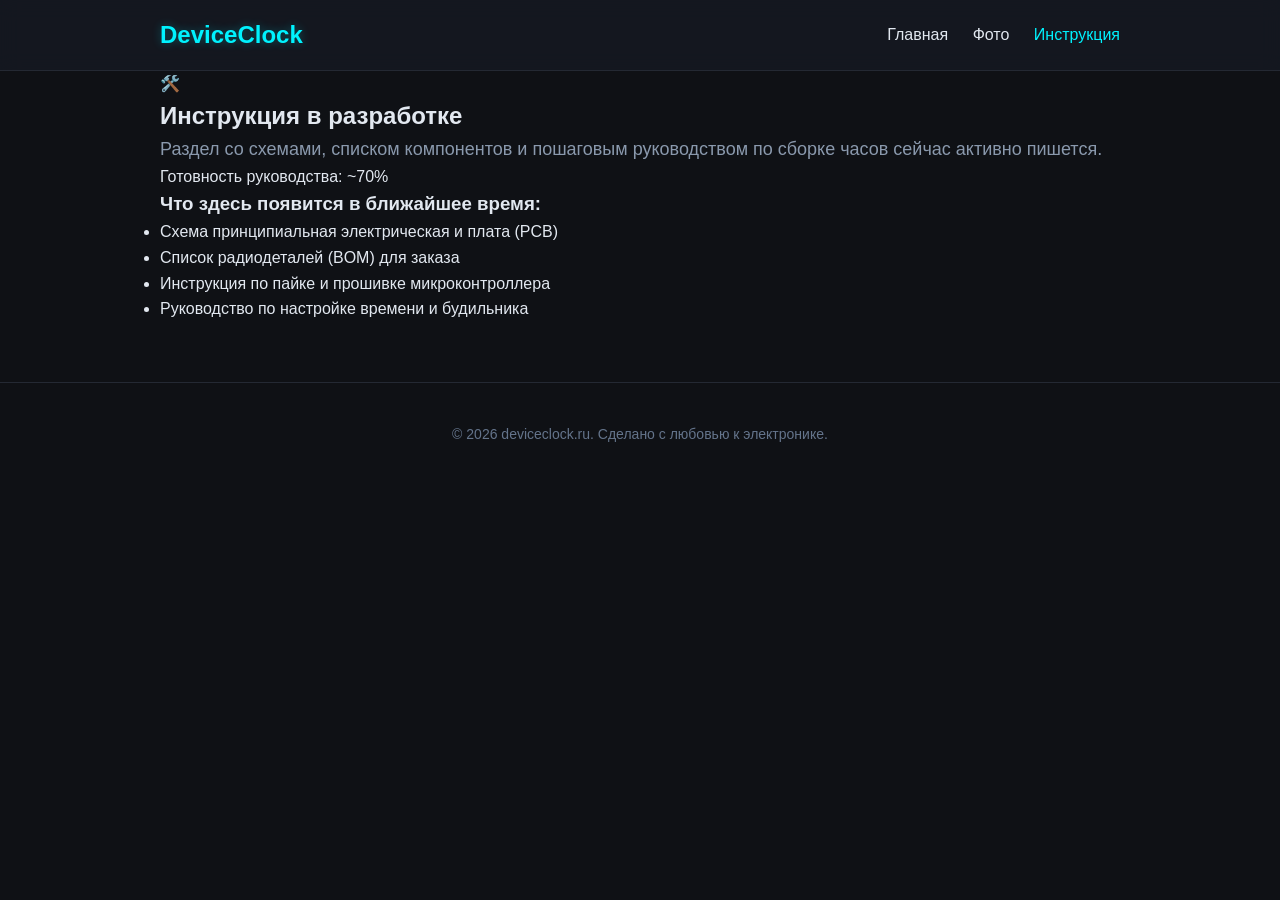
==== manual.html @ 152bb974 "Create manual.html" ====
<!DOCTYPE html>
<html lang="ru">
<head>
    <meta charset="UTF-8">
    <meta name="viewport" content="width=device-width, initial-scale=1.0">
    <title>Инструкция — DeviceClock</title>
    <link rel="stylesheet" href="style.css">
</head>
<body>
    <header>
        <div class="container header-content">
            <div class="logo">DeviceClock</div>
            <nav>
                <a href="index.html">Главная</a>
                <a href="photo.html">Фото</a>
                <a href="manual.html" class="active">Инструкция</a>
            </nav>
        </div>
    </header>

    <main class="container">
        <section class="manual-stub">
            <div class="stub-icon">🛠️</div>
            <h1>Инструкция в разработке</h1>
            <p class="subtitle">Раздел со схемами, списком компонентов и пошаговым руководством по сборке часов сейчас активно пишется.</p>
            
            <!-- Стильный неоновый прогресс-бар -->
            <div class="progress-container">
                <div class="progress-bar"></div>
            </div>
            <p class="progress-text">Готовность руководства: ~70%</p>

            <div class="stub-notice">
                <h3>Что здесь появится в ближайшее время:</h3>
                <ul>
                    <li>Схема принципиальная электрическая и плата (PCB)</li>
                    <li>Список радиодеталей (BOM) для заказа</li>
                    <li>Инструкция по пайке и прошивке микроконтроллера</li>
                    <li>Руководство по настройке времени и будильника</li>
                </ul>
            </div>
        </section>
    </main>

    <footer>
        <p>&copy; 2026 deviceclock.ru. Сделано с любовью к электронике.</p>
    </footer>
</body>
</html>
---- style.css ----
/* Общие настройки и темная тема */
:root {
    --bg-color: #0f1115;
    --card-bg: #161a22;
    --text-color: #e2e8f0;
    --accent-color: #00f2fe; /* Бирюзовое свечение VFD */
    --accent-dim: #00b4d8;
    --border-color: #242933;
}

* {
    box-sizing: border-box;
    margin: 0;
    padding: 0;
}

body {
    font-family: -apple-system, BlinkMacSystemFont, "Segoe UI", Roboto, Helvetica, Arial, sans-serif;
    background-color: var(--bg-color);
    color: var(--text-color);
    line-height: 1.6;
}

.container {
    max-width: 1000px;
    margin: 0 auto;
    padding: 0 20px;
}

/* Шапка и навигация */
header {
    background-color: rgba(22, 26, 34, 0.8);
    backdrop-filter: blur(10px);
    border-bottom: 1px solid var(--border-color);
    position: sticky;
    top: 0;
    z-index: 100;
}

.header-content {
    display: flex;
    justify-content: space-between;
    align-items: center;
    height: 70px;
}

.logo {
    font-size: 24px;
    font-weight: bold;
    color: var(--accent-color);
    text-shadow: 0 0 10px rgba(0, 242, 254, 0.3);
}

nav a {
    color: var(--text-color);
    text-decoration: none;
    margin-left: 20px;
    font-weight: 500;
    transition: color 0.3s;
}

nav a:hover, nav a.active {
    color: var(--accent-color);
}

/* Главный блок (Hero) */
.hero {
    text-align: center;
    padding: 80px 0 40px;
}

.hero h1 {
    font-size: 42px;
    margin-bottom: 20px;
    color: #ffffff;
}

.subtitle {
    font-size: 18px;
    color: #8a99ad;
}

/* Раздел "О проекте" и карточки */
.about {
    padding: 40px 0;
}

.about h2 {
    font-size: 28px;
    margin-bottom: 20px;
    border-left: 4px solid var(--accent-color);
    padding-left: 15px;
}

.features {
    display: grid;
    grid-template-columns: repeat(auto-fit, minmax(280px, 1fr));
    gap: 20px;
    margin-top: 40px;
}

.feature-card {
    background-color: var(--card-bg);
    border: 1px solid var(--border-color);
    padding: 25px;
    border-radius: 8px;
    transition: transform 0.3s, border-color 0.3s;
}

.feature-card:hover {
    transform: translateY(-5px);
    border-color: var(--accent-color);
}

.feature-card h3 {
    color: var(--accent-color);
    margin-bottom: 15px;
}

/* Подвал сайта */
footer {
    text-align: center;
    padding: 40px 0;
    margin-top: 60px;
    border-top: 1px solid var(--border-color);
    color: #64748b;
    font-size: 14px;
}
/* Стиль для логотипа на главной */
.hero-logo {
    max-width: 450px; /* Увеличь это число (было 200px) */
    width: 100%;
    height: auto;
    margin-bottom: 20px;
    display: inline-block;
}

/* Стили для галереи */
.gallery-section {
    padding: 60px 0;
    text-align: center;
}

.gallery-section h1 {
    font-size: 36px;
    margin-bottom: 15px;
    color: #ffffff;
}

.photo-grid {
    display: grid;
    grid-template-columns: repeat(auto-fit, minmax(280px, 1fr));
    gap: 25px;
    margin-top: 40px;
}

.photo-card {
    background-color: var(--card-bg);
    border: 1px solid var(--border-color);
    border-radius: 8px;
    overflow: hidden;
    transition: transform 0.3s, border-color 0.3s, box-shadow 0.3s;
}

.photo-card img {
    width: 100%;
    height: 220px;
    object-fit: cover; /* Картинки автоматически подрежутся и не будут искажаться */
    display: block;
    background-color: #242933; /* Заглушка, пока картинка грузится */
}

.photo-desc {
    padding: 15px;
    font-size: 14px;
    color: #8a99ad;
    text-align: left;
    border-top: 1px solid var(--border-color);
}

.photo-card:hover {
    transform: translateY(-5px);
    border-color: var(--accent-color);
    box-shadow: 0 5px 15px rgba(0, 242, 254, 0.1);
}

/* Стили для галереи без подписей */
.photo-card-simple {
    background-color: var(--card-bg);
    border: 1px solid var(--border-color);
    border-radius: 8px;
    overflow: hidden;
    aspect-ratio: 1 / 1; /* Делает все ячейки строго квадратными */
    transition: transform 0.3s, border-color 0.3s, box-shadow 0.3s;
}

.photo-card-simple img {
    width: 100%;
    height: 100%;
    object-fit: cover;
    display: block;
}

.photo-card-simple:hover {
    transform: scale(1.03); /* Картинка будет изящно увеличиваться при наведении */
    border-color: var(--accent-color);
    box-shadow: 0 0 15px rgba(0, 242, 254, 0.2);
}
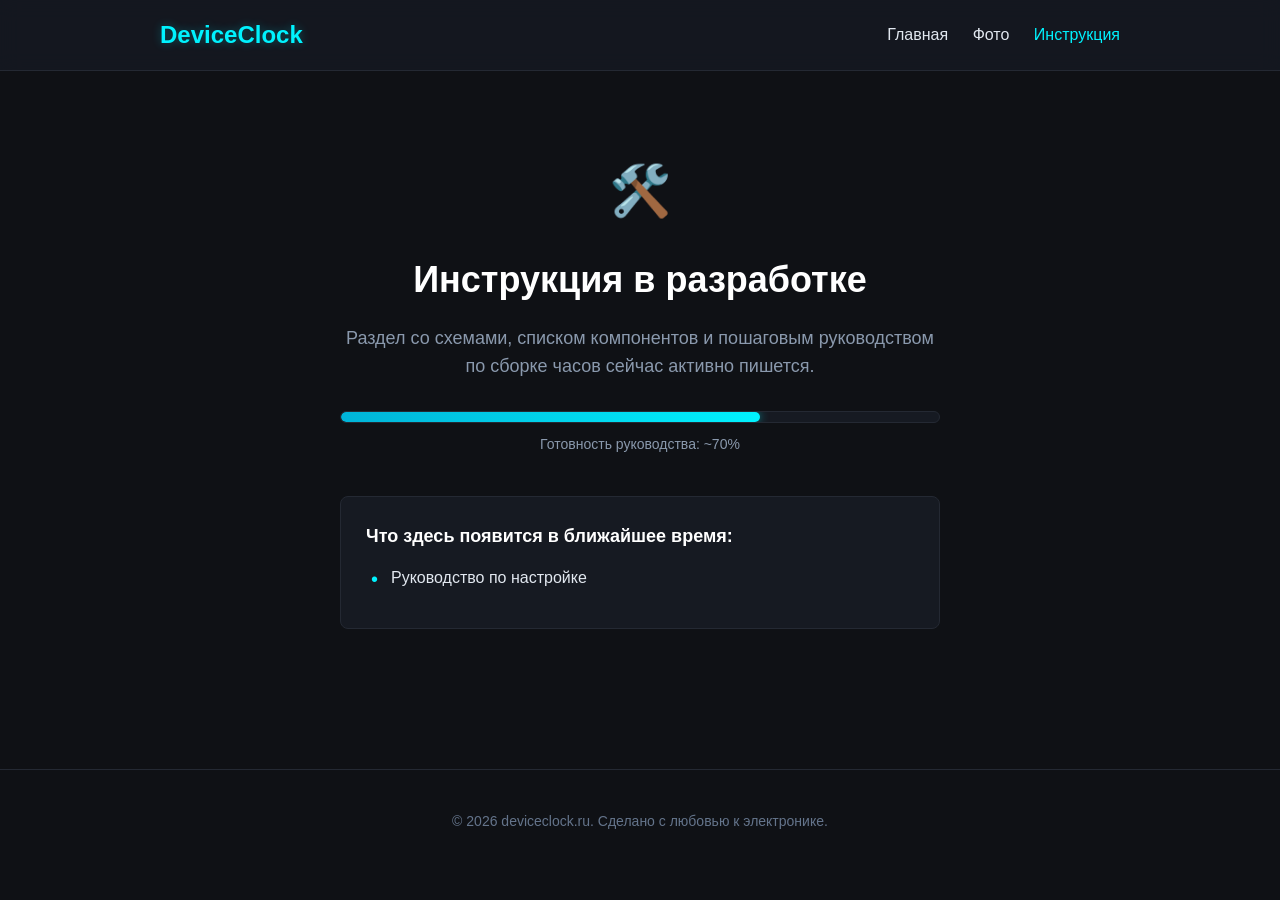
==== commit 5d5e2715: "Update manual.html" ====
--- a/manual.html
+++ b/manual.html
@@ -33,10 +33,8 @@
             <div class="stub-notice">
                 <h3>Что здесь появится в ближайшее время:</h3>
                 <ul>
-                    <li>Схема принципиальная электрическая и плата (PCB)</li>
-                    <li>Список радиодеталей (BOM) для заказа</li>
-                    <li>Инструкция по пайке и прошивке микроконтроллера</li>
-                    <li>Руководство по настройке времени и будильника</li>
+                    
+                    <li>Руководство по настройке</li>
                 </ul>
             </div>
         </section>
--- a/style.css
+++ b/style.css
@@ -197,7 +197,7 @@
 .photo-card-simple img {
     width: 100%;
     height: 100%;
-    object-fit: cover;
+    object-fit: contain; /* Картинка теперь уменьшается и видна целиком */
     display: block;
 }
 
@@ -206,3 +206,95 @@
     border-color: var(--accent-color);
     box-shadow: 0 0 15px rgba(0, 242, 254, 0.2);
 }
+
+/* Стили для страницы-заглушки инструкции */
+.manual-stub {
+    max-width: 600px;
+    margin: 0 auto;
+    padding: 80px 0;
+    text-align: center;
+}
+
+.stub-icon {
+    font-size: 50px;
+    margin-bottom: 20px;
+}
+
+.manual-stub h1 {
+    font-size: 36px;
+    color: #ffffff;
+    margin-bottom: 15px;
+}
+
+/* Прогресс-бар */
+.progress-container {
+    background-color: var(--card-bg);
+    border: 1px solid var(--border-color);
+    border-radius: 20px;
+    height: 12px;
+    width: 100%;
+    margin: 30px 0 10px;
+    overflow: hidden;
+    position: relative;
+}
+
+.progress-bar {
+    background: linear-gradient(90deg, var(--accent-dim), var(--accent-color));
+    height: 100%;
+    width: 70%; /* Процент готовности */
+    border-radius: 20px;
+    box-shadow: 0 0 10px rgba(0, 242, 254, 0.5);
+    animation: pulseGlow 2s infinite alternate;
+}
+
+.progress-text {
+    font-size: 14px;
+    color: #8a99ad;
+    margin-bottom: 40px;
+}
+
+/* Список будущих разделов */
+.stub-notice {
+    background-color: var(--card-bg);
+    border: 1px solid var(--border-color);
+    border-radius: 8px;
+    padding: 25px;
+    text-align: left;
+}
+
+.stub-notice h3 {
+    color: #ffffff;
+    margin-bottom: 15px;
+    font-size: 18px;
+}
+
+.stub-notice ul {
+    list-style-type: none;
+}
+
+.stub-notice li {
+    position: relative;
+    padding-left: 25px;
+    margin-bottom: 12px;
+    color: #e2e8f0;
+}
+
+/* Маленькие бирюзовые точки вместо стандартных маркеров списка */
+.stub-notice li::before {
+    content: "•";
+    color: var(--accent-color);
+    font-size: 20px;
+    position: absolute;
+    left: 5px;
+    top: -2px;
+}
+
+/* Анимация мягкого свечения прогресс-бара */
+@keyframes pulseGlow {
+    from {
+        box-shadow: 0 0 8px rgba(0, 242, 254, 0.4);
+    }
+    to {
+        box-shadow: 0 0 15px rgba(0, 242, 254, 0.8);
+    }
+}
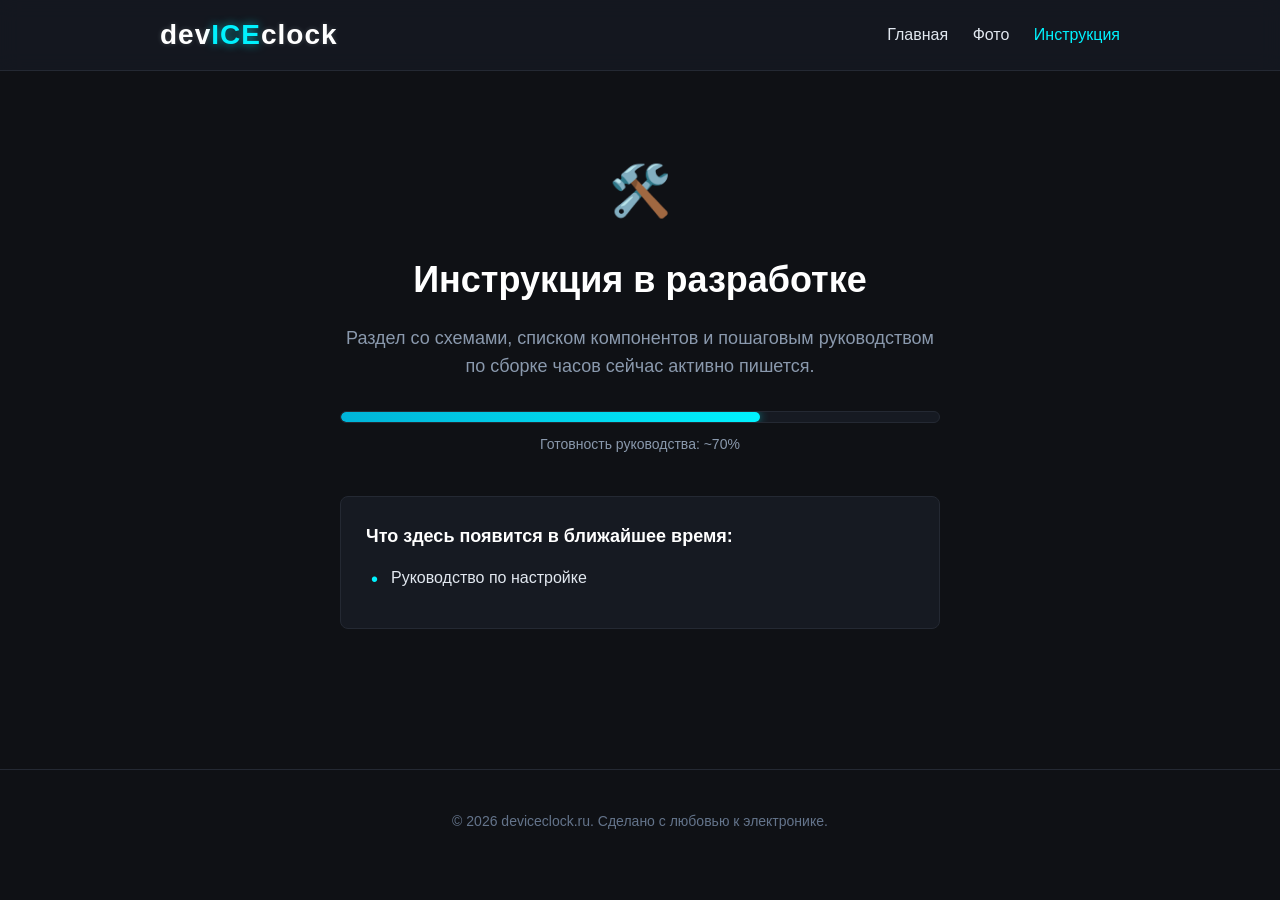
==== commit c95f6fba: "Update manual.html" ====
--- a/manual.html
+++ b/manual.html
@@ -9,7 +9,9 @@
 <body>
     <header>
         <div class="container header-content">
-            <div class="logo">DeviceClock</div>
+            <div class="logo">
+    dev<span class="highlight">ICE</span>clock
+</div>
             <nav>
                 <a href="index.html">Главная</a>
                 <a href="photo.html">Фото</a>
--- a/style.css
+++ b/style.css
@@ -45,10 +45,22 @@
 }
 
 .logo {
-    font-size: 24px;
+    /* Название шрифта */
+    font-family: 'Magneto', 'Arial Black', sans-serif; 
+    font-size: 28px;
     font-weight: bold;
-    color: var(--accent-color);
-    text-shadow: 0 0 10px rgba(0, 242, 254, 0.3);
+    /* Основной цвет для маленьких букв - белый */
+    color: #ffffff; 
+    text-transform: none; /* Отключаем автоматический верхний регистр, если он был */
+    letter-spacing: 1px;
+    text-shadow: 0 0 5px rgba(255, 255, 255, 0.2);
+}
+
+/* Оформление для букв ICE */
+.logo .highlight {
+    color: var(--accent-color); /* Ваш текущий бирюзовый цвет */
+    text-shadow: 0 0 10px rgba(0, 242, 254, 0.6); /* Свечение, как у VFD */
+    text-transform: uppercase; /* Принудительно заглавные */
 }
 
 nav a {
@@ -184,22 +196,21 @@
     box-shadow: 0 5px 15px rgba(0, 242, 254, 0.1);
 }
 
-/* Стили для галереи без подписей */
 .photo-card-simple {
     background-color: var(--card-bg);
     border: 1px solid var(--border-color);
     border-radius: 8px;
     overflow: hidden;
-    aspect-ratio: 1 / 1; /* Делает все ячейки строго квадратными */
+    /* Убрали фиксированный aspect-ratio, чтобы карточка подстраивалась под фото */
     transition: transform 0.3s, border-color 0.3s, box-shadow 0.3s;
 }
 
 .photo-card-simple img {
     width: 100%;
-    height: 100%;
-    object-fit: contain; /* Картинка теперь уменьшается и видна целиком */
+    height: auto; /* Фото сохраняет свои оригинальные пропорции */
     display: block;
 }
+
 
 .photo-card-simple:hover {
     transform: scale(1.03); /* Картинка будет изящно увеличиваться при наведении */
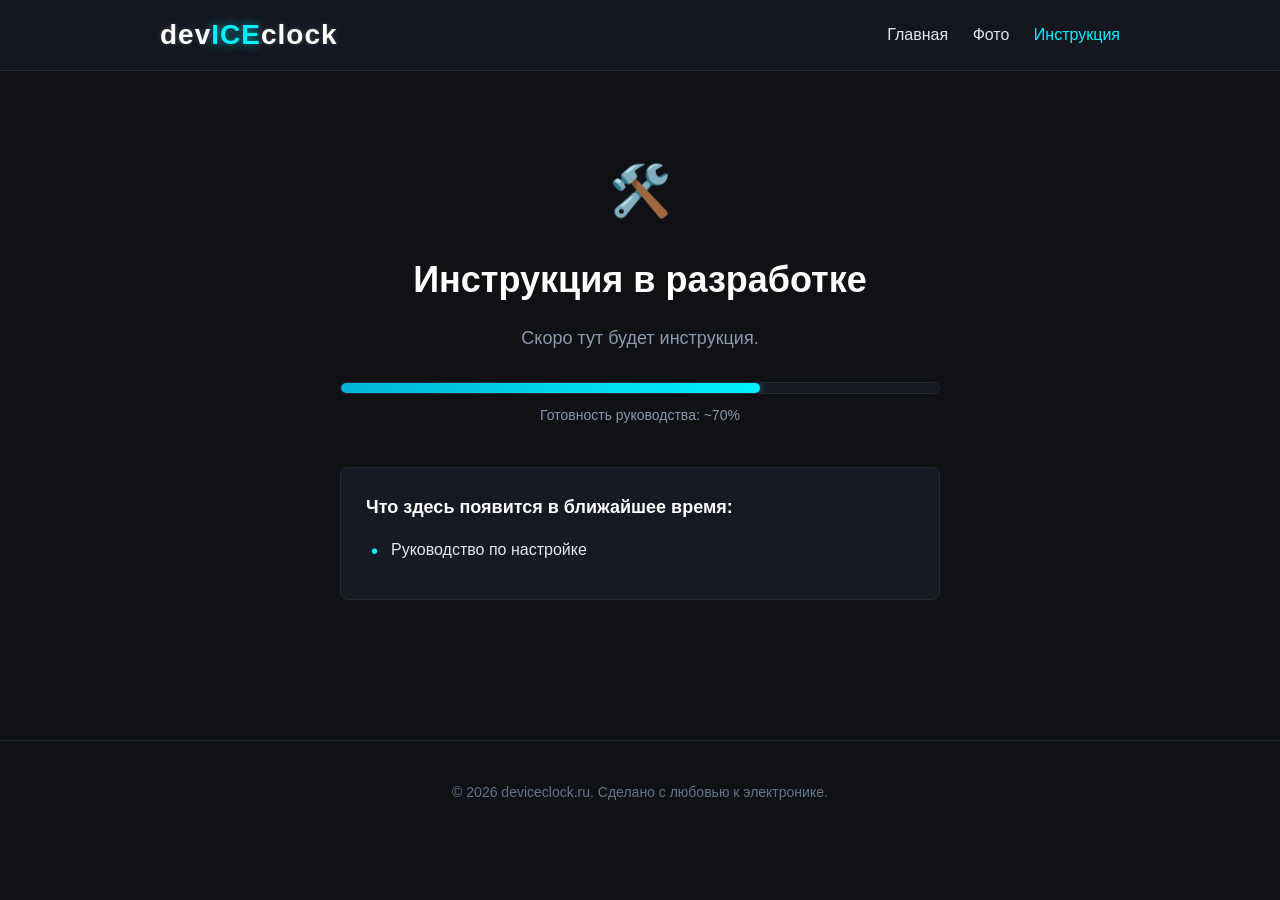
==== commit 028aac28: "Update manual.html" ====
--- a/manual.html
+++ b/manual.html
@@ -24,7 +24,7 @@
         <section class="manual-stub">
             <div class="stub-icon">🛠️</div>
             <h1>Инструкция в разработке</h1>
-            <p class="subtitle">Раздел со схемами, списком компонентов и пошаговым руководством по сборке часов сейчас активно пишется.</p>
+            <p class="subtitle">Скоро тут будет инструкция.</p>
             
             <!-- Стильный неоновый прогресс-бар -->
             <div class="progress-container">
